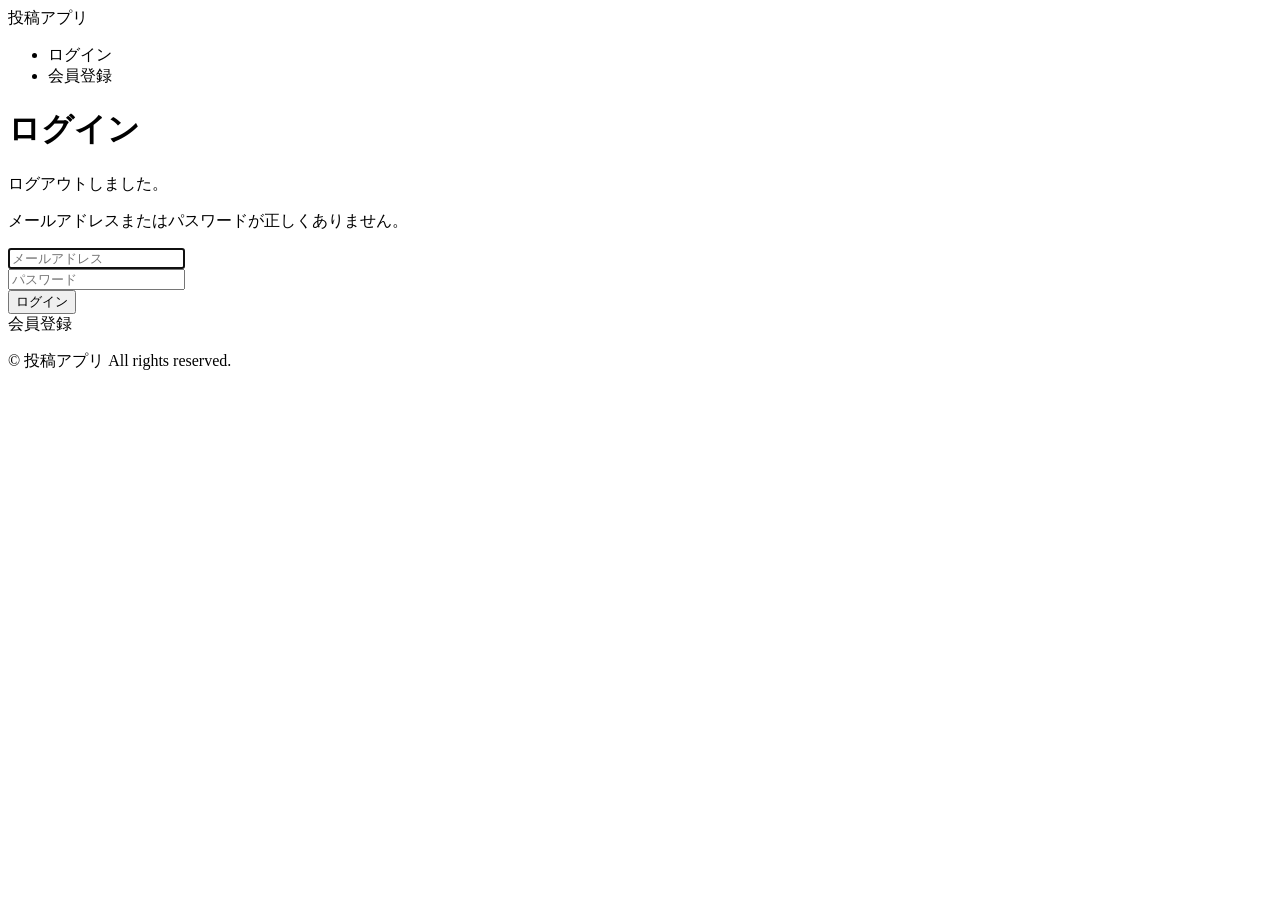
==== postingapp/src/main/resources/templates/auth/login.html @ 1caa757e "spring_boot リポジトリ再作成" ====
<!DOCTYPE html>
<html xmlns:th="https://www.thymeleaf.org">
   <head>
       <meta charset="UTF-8">
       <meta name="viewport" content="width=device-width, initial-scale=1">
       <title>ログイン</title>
   </head>
   <body>
       <header>
           <nav>
               <a th:href="@{/}">投稿アプリ</a>
               
	            <ul>
	                <li>
	                    <a th:href="@{/login}">ログイン</a>
	                </li>
	                <li>
	                    <a th:href="@{/signup}">会員登録</a>
	                </li>
	            </ul>                
           </nav>
       </header>

       <main>
           <h1>ログイン</h1>

           <div th:if="${param.loggedOut}">
                <p>ログアウトしました。</p>
           </div> 
           
           <div th:if="${successMessage}">
                <p th:text="${successMessage}"></p>
           </div> 
            
           <div th:if="${param.error}">
               <p>メールアドレスまたはパスワードが正しくありません。</p>
           </div>

           <form th:action="@{/login}" method="post">
               <div>
                   <input type="text" name="username" autocomplete="email" placeholder="メールアドレス" autofocus>
               </div>
               <div>
                   <input type="password" name="password" autocomplete="new-password" placeholder="パスワード">
               </div>

               <div>
                   <button type="submit">ログイン</button>
               </div>
           </form>

           <a th:href="@{/signup}">会員登録</a>
       </main>

       <footer>
           <p>&copy; 投稿アプリ All rights reserved.</p>
       </footer>
   </body>
</html>
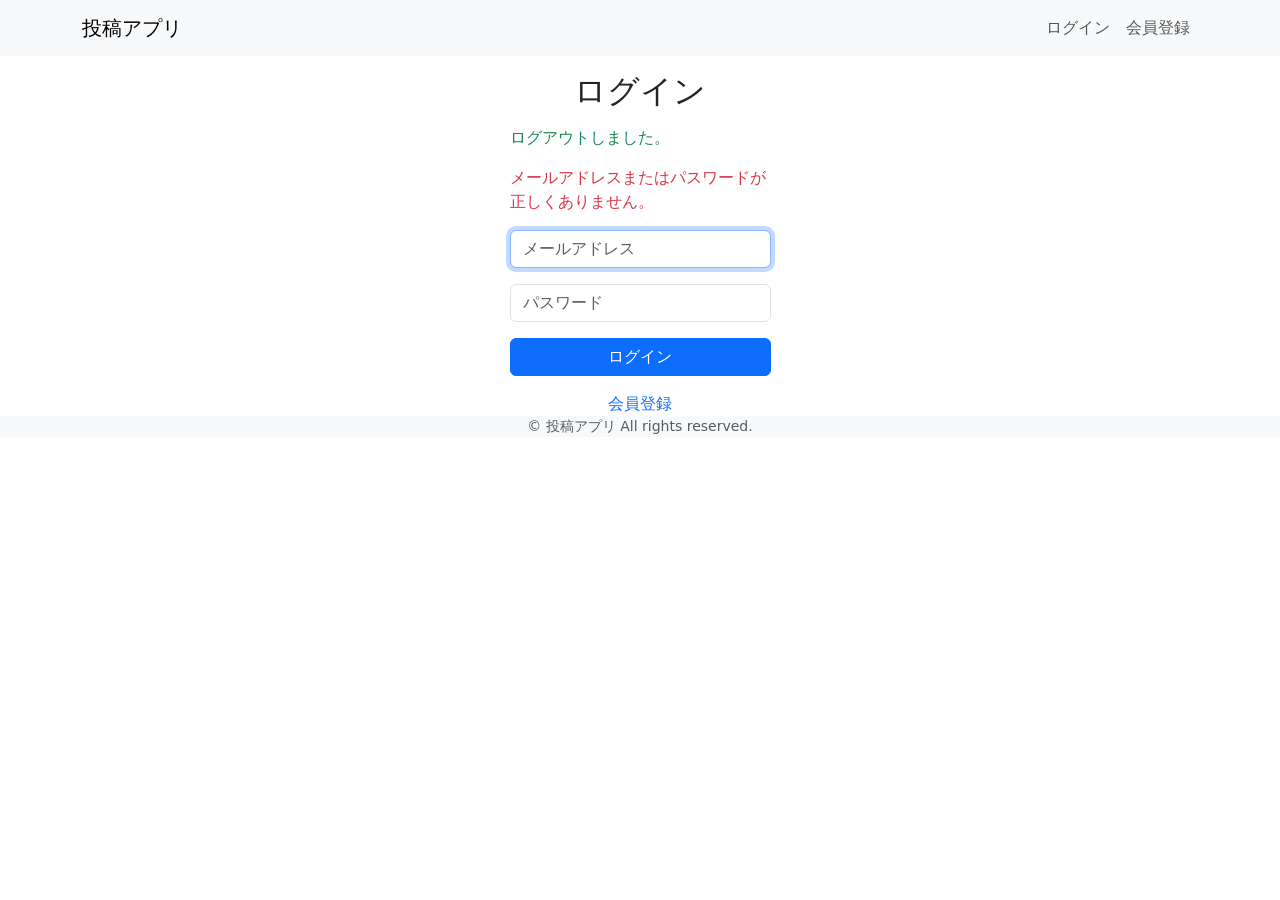
==== commit cb9bc593: "Additional CRUD & Bootstrap" ====
--- a/postingapp/src/main/resources/templates/auth/login.html
+++ b/postingapp/src/main/resources/templates/auth/login.html
@@ -3,57 +3,81 @@
    <head>
        <meta charset="UTF-8">
        <meta name="viewport" content="width=device-width, initial-scale=1">
+       
+       <!-- Bootstrap -->
+       <link href="https://cdn.jsdelivr.net/npm/bootstrap@5.3.0/dist/css/bootstrap.min.css" rel="stylesheet" integrity="sha384-9ndCyUaIbzAi2FUVXJi0CjmCapSmO7SnpJef0486qhLnuZ2cdeRhO02iuK6FUUVM" crossorigin="anonymous">
+        
        <title>ログイン</title>
    </head>
    <body>
        <header>
-           <nav>
-               <a th:href="@{/}">投稿アプリ</a>
-               
-	            <ul>
-	                <li>
-	                    <a th:href="@{/login}">ログイン</a>
-	                </li>
-	                <li>
-	                    <a th:href="@{/signup}">会員登録</a>
-	                </li>
-	            </ul>                
-           </nav>
-       </header>
+           <nav class="navbar navbar-expand-md navbar-light bg-light">
+                <div class="container">
+                    <a th:href="@{/}" class="navbar-brand">投稿アプリ</a>
 
-       <main>
-           <h1>ログイン</h1>
+                    <button class="navbar-toggler" type="button" data-bs-toggle="collapse" data-bs-target="#navbarNav" aria-controls="navbarNav" aria-expanded="false" aria-label="Toggle navigation">
+                        <span class="navbar-toggler-icon"></span>
+                    </button>
+    
+                    <div class="collapse navbar-collapse" id="navbarNav">
+                        <ul class="navbar-nav ms-auto">
+                            <li class="nav-item">
+                                <a th:href="@{/login}" class="nav-link">ログイン</a>
+                            </li>
+                            <li class="nav-item">
+                                <a th:href="@{/signup}" class="nav-link">会員登録</a>
+                            </li>
+                        </ul>
+                    </div>
+                </div>
+            </nav>
+        </header>
 
-           <div th:if="${param.loggedOut}">
-                <p>ログアウトしました。</p>
-           </div> 
-           
-           <div th:if="${successMessage}">
-                <p th:text="${successMessage}"></p>
-           </div> 
+        <main>
+            <div class="container">
+                <div class="row justify-content-center">
+                    <div class="col-xl-3 col-lg-4 col-md-5 col-sm-7">            
+                        <h1 class="fs-2 my-3 text-center">ログイン</h1>
             
-           <div th:if="${param.error}">
-               <p>メールアドレスまたはパスワードが正しくありません。</p>
-           </div>
+                        <div th:if="${param.loggedOut}">
+                            <p class="text-success">ログアウトしました。</p>
+                        </div>
+            
+                        <div th:if="${successMessage}">
+                            <p class="text-success" th:text="${successMessage}"></p>
+                        </div>
+            
+                        <div th:if="${param.error}">
+                            <p class="text-danger">メールアドレスまたはパスワードが正しくありません。</p>
+                        </div>
+            
+                        <form th:action="@{/login}" method="post">
+                            <div class="form-group mb-3">
+                                <input type="text" class="form-control" name="username" autocomplete="email" placeholder="メールアドレス" autofocus>
+                            </div>
+                            <div class="form-group mb-3">
+                                <input type="password" class="form-control" name="password" autocomplete="new-password" placeholder="パスワード">
+                            </div>
+            
+                            <div class="d-flex justify-content-center mb-3">
+                                <button type="submit" class="btn btn-primary w-100">ログイン</button>
+                            </div>              
+                        </form>
+            
+                        <div class="text-center">
+                            <a th:href="@{/signup}" class="text-decoration-none">会員登録</a>
+                        </div>
+                    </div>
+                </div>
+            </div>              
+        </main>
 
-           <form th:action="@{/login}" method="post">
-               <div>
-                   <input type="text" name="username" autocomplete="email" placeholder="メールアドレス" autofocus>
-               </div>
-               <div>
-                   <input type="password" name="password" autocomplete="new-password" placeholder="パスワード">
-               </div>
+        <footer class="d-flex justify-content-center align-items-center bg-light">
+            <p class="text-muted small mb-0">&copy; 投稿アプリ All rights reserved.</p>
+        </footer>
+       
+       <!-- Bootstrap -->
+       <script src="https://cdn.jsdelivr.net/npm/bootstrap@5.3.0/dist/js/bootstrap.bundle.min.js" integrity="sha384-geWF76RCwLtnZ8qwWowPQNguL3RmwHVBC9FhGdlKrxdiJJigb/j/68SIy3Te4Bkz" crossorigin="anonymous"></script>
 
-               <div>
-                   <button type="submit">ログイン</button>
-               </div>
-           </form>
-
-           <a th:href="@{/signup}">会員登録</a>
-       </main>
-
-       <footer>
-           <p>&copy; 投稿アプリ All rights reserved.</p>
-       </footer>
    </body>
 </html>
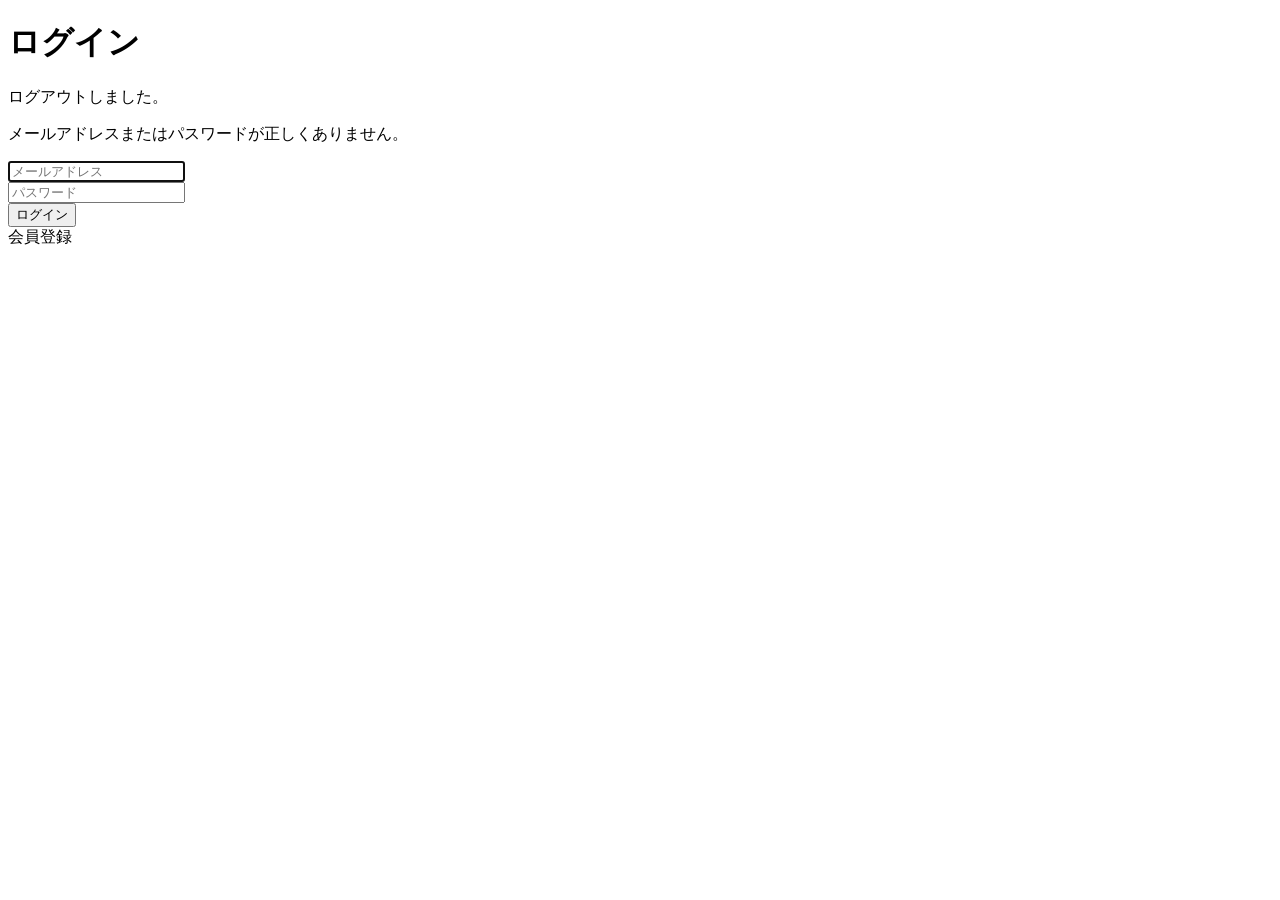
==== commit 64fc1054: "Completed Let's create a Twitter-like app with Spring Boot" ====
--- a/postingapp/src/main/resources/templates/auth/login.html
+++ b/postingapp/src/main/resources/templates/auth/login.html
@@ -1,83 +1,57 @@
 <!DOCTYPE html>
-<html xmlns:th="https://www.thymeleaf.org">
-   <head>
-       <meta charset="UTF-8">
-       <meta name="viewport" content="width=device-width, initial-scale=1">
-       
-       <!-- Bootstrap -->
-       <link href="https://cdn.jsdelivr.net/npm/bootstrap@5.3.0/dist/css/bootstrap.min.css" rel="stylesheet" integrity="sha384-9ndCyUaIbzAi2FUVXJi0CjmCapSmO7SnpJef0486qhLnuZ2cdeRhO02iuK6FUUVM" crossorigin="anonymous">
-        
-       <title>ログイン</title>
-   </head>
-   <body>
-       <header>
-           <nav class="navbar navbar-expand-md navbar-light bg-light">
-                <div class="container">
-                    <a th:href="@{/}" class="navbar-brand">投稿アプリ</a>
+<html xmlns:th="https://www.thymeleaf.org" xmlns:sec="http://www.thymeleaf.org/extras/spring-security">
+    <head>
+        <div th:replace="~{fragment :: meta}"></div>
+        <div th:replace="~{fragment :: styles}"></div>
+        <title>ログイン</title>
+    </head>
+    <body>
+        <div class="wrapper">
+	        <div th:replace="~{fragment :: header}"></div>
+	
+	        <main>
+	            <div class="container">
+	                <div class="row justify-content-center">
+	                    <div class="col-xl-3 col-lg-4 col-md-5 col-sm-7">            
+	                        <h1 class="fs-2 my-3 text-center">ログイン</h1>
+	            
+	                        <div th:if="${param.loggedOut}">
+	                            <p class="text-success">ログアウトしました。</p>
+	                        </div>
+	            
+	                        <div th:if="${successMessage}">
+	                            <p class="text-success" th:text="${successMessage}"></p>
+	                        </div>
+	            
+	                        <div th:if="${param.error}">
+	                            <p class="text-danger">メールアドレスまたはパスワードが正しくありません。</p>
+	                        </div>
+	            
+	                        <form th:action="@{/login}" method="post">
+	                            <div class="form-group mb-3">
+	                                <input type="text" class="form-control" name="username" autocomplete="email" placeholder="メールアドレス" autofocus>
+	                            </div>
+	                            <div class="form-group mb-3">
+	                                <input type="password" class="form-control" name="password" autocomplete="new-password" placeholder="パスワード">
+	                            </div>
+	            
+	                            <div class="d-flex justify-content-center mb-3">
+	                                <button type="submit" class="btn btn-primary w-100">ログイン</button>
+	                            </div>              
+	                        </form>
+	            
+	                        <div class="text-center">
+	                            <a th:href="@{/signup}" class="text-decoration-none">会員登録</a>
+	                        </div>
+	                    </div>
+	                </div>
+	            </div>              
+	        </main>
 
-                    <button class="navbar-toggler" type="button" data-bs-toggle="collapse" data-bs-target="#navbarNav" aria-controls="navbarNav" aria-expanded="false" aria-label="Toggle navigation">
-                        <span class="navbar-toggler-icon"></span>
-                    </button>
-    
-                    <div class="collapse navbar-collapse" id="navbarNav">
-                        <ul class="navbar-nav ms-auto">
-                            <li class="nav-item">
-                                <a th:href="@{/login}" class="nav-link">ログイン</a>
-                            </li>
-                            <li class="nav-item">
-                                <a th:href="@{/signup}" class="nav-link">会員登録</a>
-                            </li>
-                        </ul>
-                    </div>
-                </div>
-            </nav>
-        </header>
+        	<div th:replace="~{fragment :: footer}"></div>
+        </div>
 
-        <main>
-            <div class="container">
-                <div class="row justify-content-center">
-                    <div class="col-xl-3 col-lg-4 col-md-5 col-sm-7">            
-                        <h1 class="fs-2 my-3 text-center">ログイン</h1>
-            
-                        <div th:if="${param.loggedOut}">
-                            <p class="text-success">ログアウトしました。</p>
-                        </div>
-            
-                        <div th:if="${successMessage}">
-                            <p class="text-success" th:text="${successMessage}"></p>
-                        </div>
-            
-                        <div th:if="${param.error}">
-                            <p class="text-danger">メールアドレスまたはパスワードが正しくありません。</p>
-                        </div>
-            
-                        <form th:action="@{/login}" method="post">
-                            <div class="form-group mb-3">
-                                <input type="text" class="form-control" name="username" autocomplete="email" placeholder="メールアドレス" autofocus>
-                            </div>
-                            <div class="form-group mb-3">
-                                <input type="password" class="form-control" name="password" autocomplete="new-password" placeholder="パスワード">
-                            </div>
-            
-                            <div class="d-flex justify-content-center mb-3">
-                                <button type="submit" class="btn btn-primary w-100">ログイン</button>
-                            </div>              
-                        </form>
-            
-                        <div class="text-center">
-                            <a th:href="@{/signup}" class="text-decoration-none">会員登録</a>
-                        </div>
-                    </div>
-                </div>
-            </div>              
-        </main>
-
-        <footer class="d-flex justify-content-center align-items-center bg-light">
-            <p class="text-muted small mb-0">&copy; 投稿アプリ All rights reserved.</p>
-        </footer>
-       
-       <!-- Bootstrap -->
-       <script src="https://cdn.jsdelivr.net/npm/bootstrap@5.3.0/dist/js/bootstrap.bundle.min.js" integrity="sha384-geWF76RCwLtnZ8qwWowPQNguL3RmwHVBC9FhGdlKrxdiJJigb/j/68SIy3Te4Bkz" crossorigin="anonymous"></script>
+        <div th:replace="~{fragment :: scripts}"></div>
 
    </body>
 </html>
